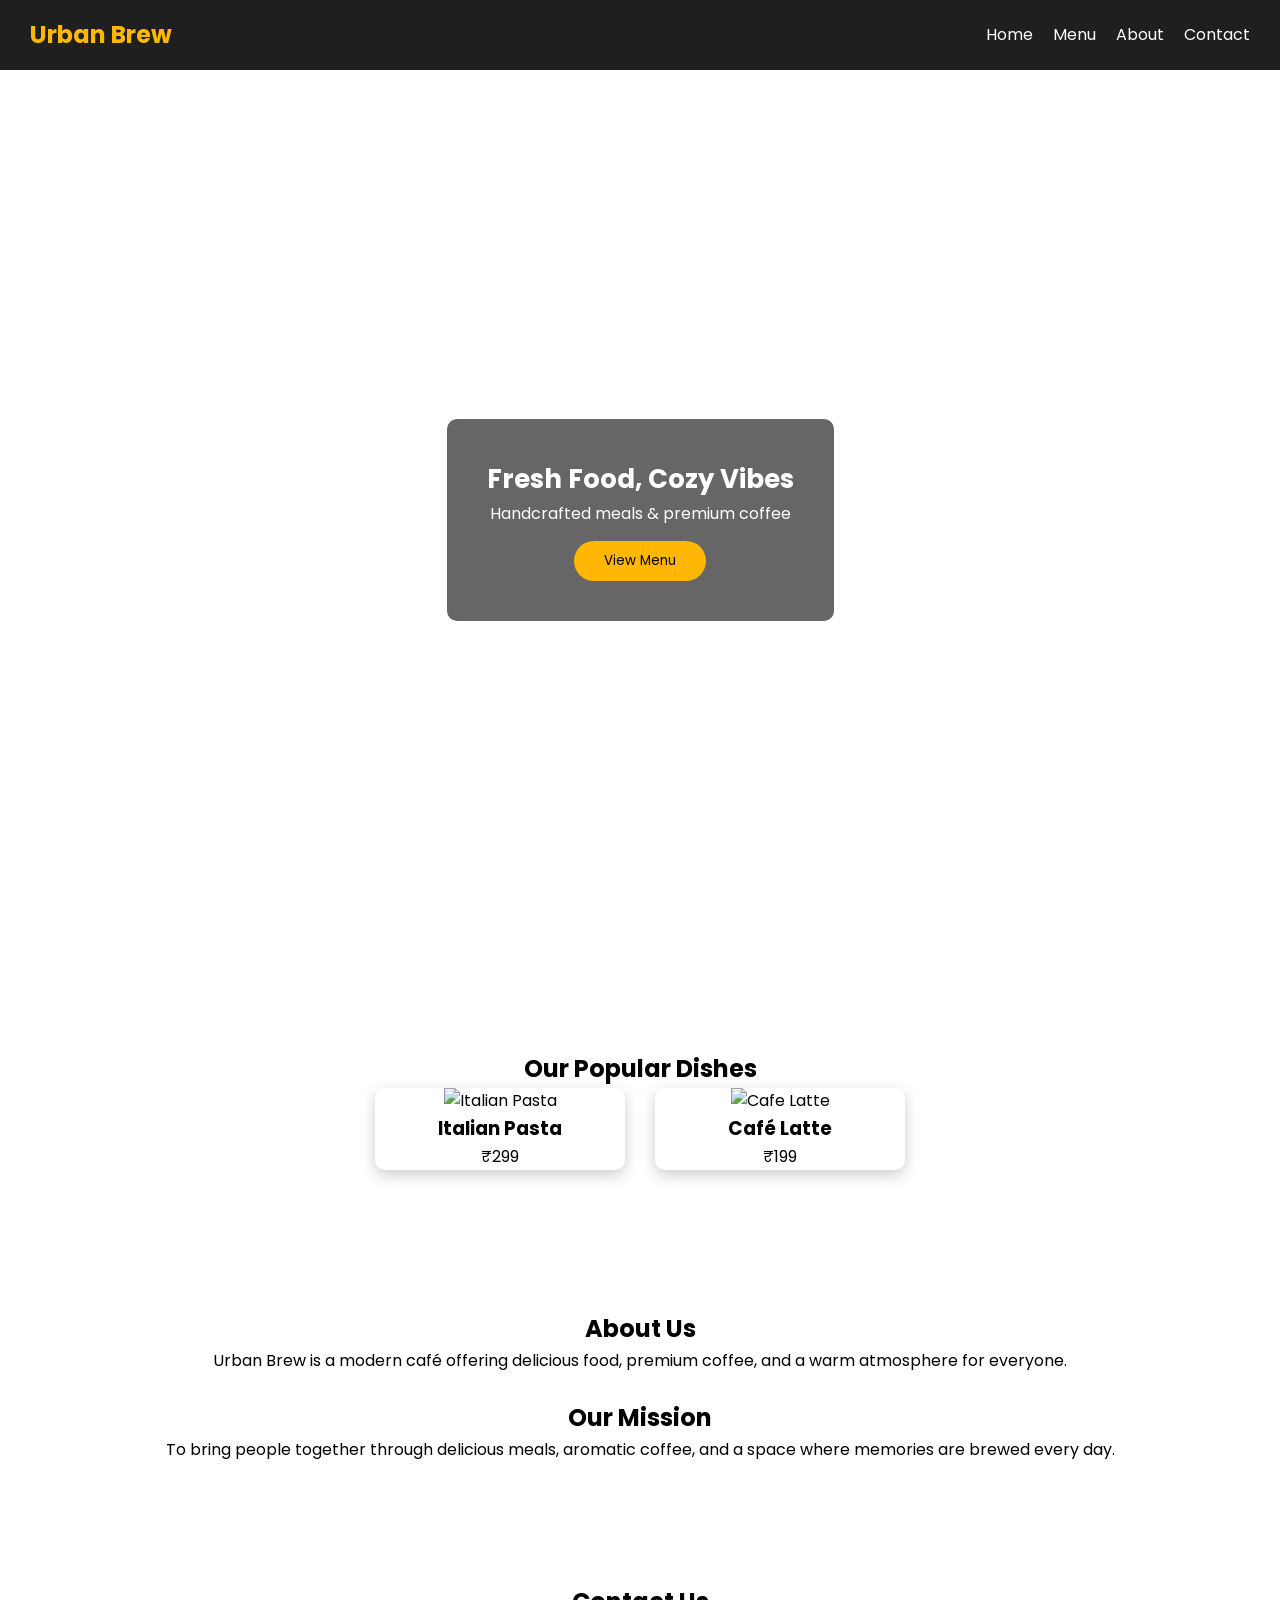
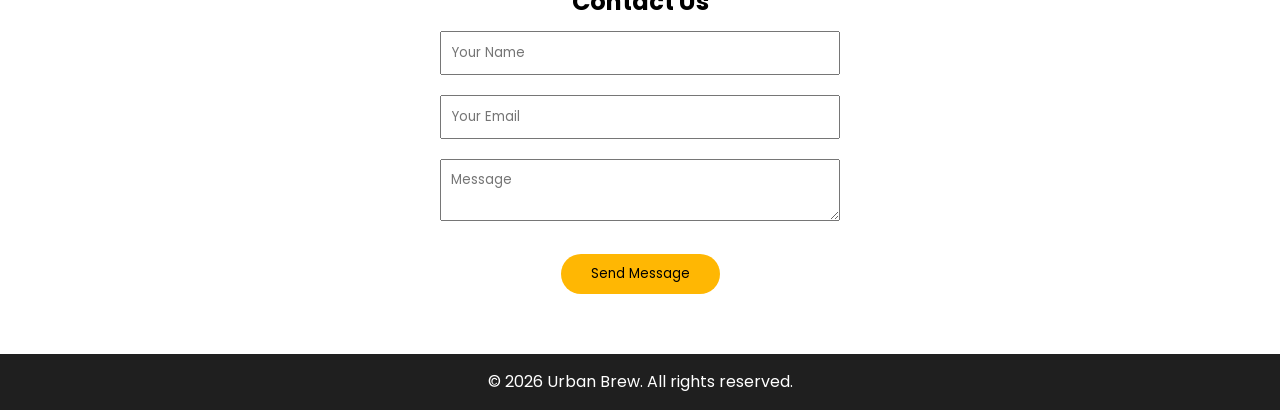
==== index.html @ 0bc6ce5f "Add files via upload" ====
<!DOCTYPE html>
<html lang="en">
<head>
    <meta charset="UTF-8">
    <meta name="viewport" content="width=device-width, initial-scale=1.0">
    <title>Urban Brew | Restaurant & Cafe</title>
    <link rel="stylesheet" href="style.css">
</head>
<body>

<!-- NAVBAR -->
<header>
    <div class="logo">Urban Brew</div>

    <button class="nav-toggle" aria-label="Toggle Menu">
        ☰
    </button>

    <nav>
        <a href="#home">Home</a>
        <a href="menu.html">Menu</a>
        <a href="about.html">About</a>
        <a href="contact.html">Contact</a>
    </nav>
</header>

<!-- HERO -->
<section class="hero" id="home">
    <div class="hero-content">
        <h1>Fresh Food, Cozy Vibes</h1>
        <p>Handcrafted meals & premium coffee</p>
        <button onclick="window.location.href='menu.html'">View Menu</button>
    </div>
</section>

<!-- MENU -->
<section class="menu" id="menu">
    <h2>Our Popular Dishes</h2>
    <div class="menu-items">
        <div class="card">
            <img src="assets/food1.jpg" alt="Italian Pasta">
            <h3>Italian Pasta</h3>
            <p>₹299</p>
        </div>
        <div class="card">
            <img src="assets/coffee1.jpg" alt="Cafe Latte">
            <h3>Café Latte</h3>
            <p>₹199</p>
        </div>
    </div>
</section>

<!-- ABOUT -->
<section class="about" id="about">
    <h2>About Us</h2>
    <p>
        Urban Brew is a modern café offering delicious food,
        premium coffee, and a warm atmosphere for everyone.
    </p>
    <br>
    
    <h2>Our Mission</h2>
    <p>
        To bring people together through delicious meals, aromatic coffee,
        and a space where memories are brewed every day.
    </p>
</section>

<!-- CONTACT -->
<section class="contact" id="contact">
    <h2>Contact Us</h2>

    <form action="https://formspree.io/f/xojyjade" method="POST">
        <input type="hidden" name="_subject" value="New Cafe Website Enquiry">
        <input type="text" name="name" placeholder="Your Name" required>
        <input type="email" name="email" placeholder="Your Email" required>
        <textarea name="message" placeholder="Message" required></textarea>
        <button type="submit">Send Message</button>
    </form>
</section>

<!-- FOOTER -->
<footer>
    <p>© 2026 Urban Brew. All rights reserved.</p>
</footer>

<script src="script.js"></script>
</body>
</html>
---- style.css ----
@import url("https://fonts.googleapis.com/css2?family=Poppins:wght@300;400;600;700&display=swap");

:root {
    --header-height: 70px;
}

* {
    margin: 0;
    padding: 0;
    box-sizing: border-box;
    font-family: "Poppins", sans-serif;
}

body {
    padding-top: var(--header-height);
    line-height: 1.6;
}

/* ===== NAVBAR ===== */
  header {
    background: linear-gradient(
        180deg,
        #1f1f1f,
        #171717);
    position: fixed;
    top: 0;
    width: 100%;
    height: var(--header-height);
    background: #1f1f1f;
    display: flex;
    justify-content: space-between;
    align-items: center;
    padding: 0 30px;
    z-index: 100;
}

.logo {
    color: #ffb703;
    font-size: 24px;
    font-weight: 700;
}

nav {
    display: flex;
    gap: 20px;
}

nav a {
    color: white;
    text-decoration: none;
    transition: 0.3s;
}

nav a:hover {
    color: #ffb703;
}

/* Hamburger button */
.nav-toggle {
    display: none;
    font-size: 22px;
    background: none;
    color: #ffb703;
    border: none;
    cursor: pointer;
}

/* ===== HERO ===== */
.hero {
    height: 100vh;
    background: url("assets/Hero.jpg") center/cover no-repeat;
    display: flex;
    justify-content: center;
    align-items: center;
    text-align: center;
}

.hero-content {
    background: rgba(0, 0, 0, 0.6);
    padding: 40px;
    border-radius: 10px;
    color: white;
}

.hero-content h1 {
    font-size: 40px;
}

/* Buttons */
button {
    margin-top: 15px;
    padding: 10px 30px;
    border: none;
    background: #ffb703;
    border-radius: 30px;
    cursor: pointer;
    transition: 0.3s;
}

button:hover {
    background: #e09f3e;
    transform: scale(1.05);
}

/* ===== MENU ===== */
.menu {
    padding: 80px 40px;
    text-align: center;
}

.menu-items {
    display: flex;
    justify-content: center;
    align-items: center;
    gap: 30px;
    padding: 0 16px;
    flex-wrap: wrap; /* Add this to allow cards to drop to the next line */
}

.card {
    width: 250px;
    border-radius: 10px;
    overflow: hidden;
    box-shadow: 0 5px 15px rgba(0, 0, 0, 0.2);
}

.card img {
    width: 100%;
    height: 180px;
    object-fit: cover;
}

/* ===== ABOUT / CONTACT ===== */
.about,
.contact {
    padding: 60px 40px;
    text-align: center;
}

form {
    max-width: 400px;
    margin: auto;
}

form input,
form textarea {
    width: 100%;
    padding: 10px;
    margin: 10px 0;
}

/* ===== FOOTER ===== */
footer {
    background: #1f1f1f;
    color: white;
    text-align: center;
    padding: 15px;
}

/* ===== MOBILE NAVBAR ===== */

/* ===== MOBILE NAVBAR ===== */

@media (max-width: 768px) {
    .menu-items {
        flex-direction: column;
    }
    .card {
        width: 100%;
        max-width: 320px;
    }
    
    /* ADD THIS HERE (move the closing brace down) */
    nav {
        position: absolute;
        top: var(--header-height);
        right: 0;
        background: #1f1f1f;
        width: 100%;
        flex-direction: column;
        align-items: center;
        display: none;
        padding: 20px 0;
    }

    nav.active {
        display: flex;
    }

    nav a {
        padding: 12px;
        width: 100%;
        text-align: center;
    }
    
    .nav-toggle {
        display: block; /* Show hamburger button */
    }
} /* <--- THE CLOSING BRACE MUST GO HERE */

/* Extra fixes */
.hero-content h1 {
    font-size: 26px;
}
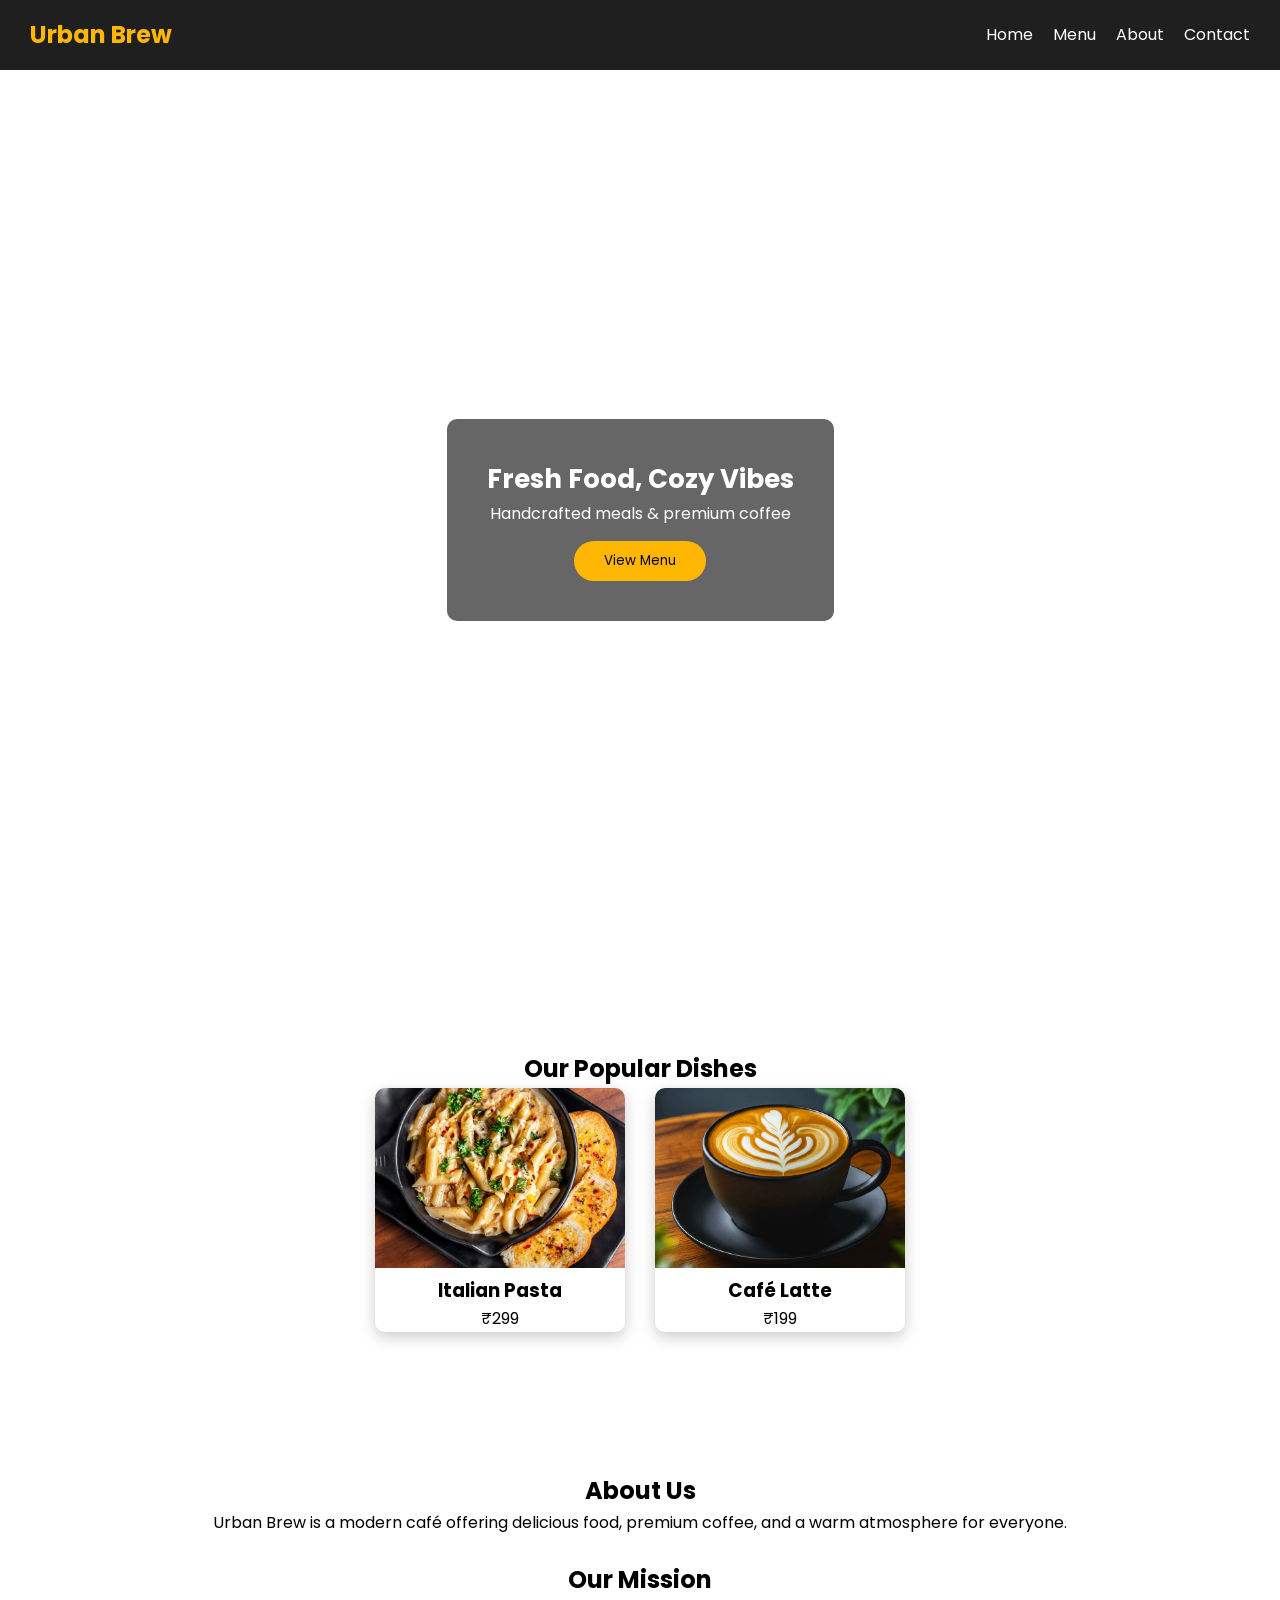
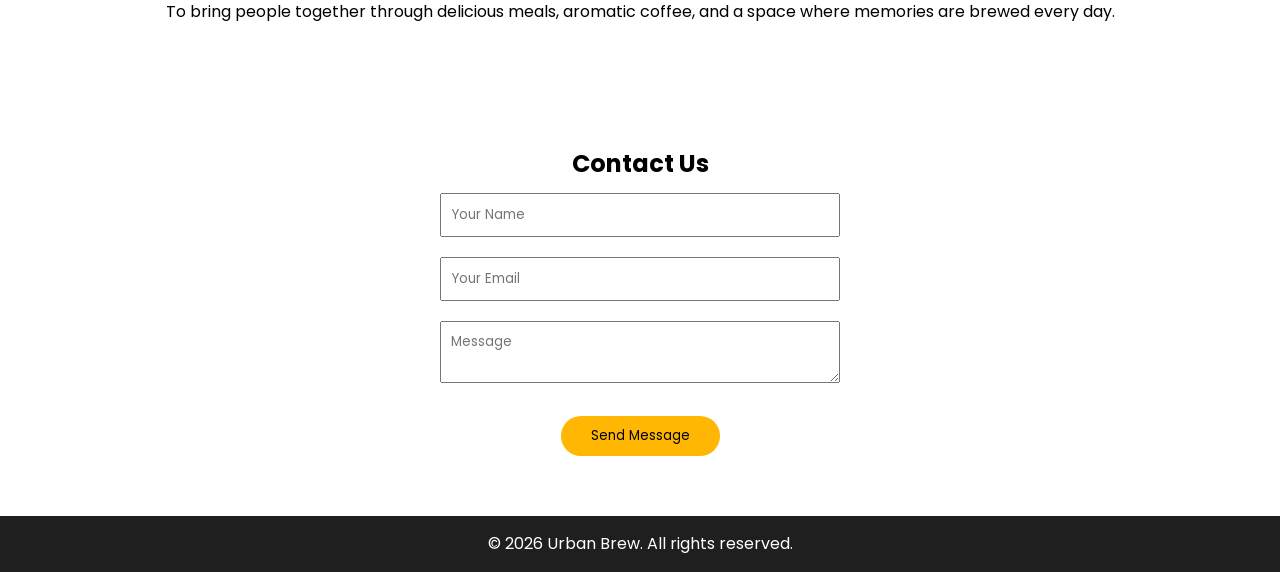
==== commit 8ee8d6bf: "Update image paths in menu section" ====
--- a/index.html
+++ b/index.html
@@ -38,12 +38,12 @@
     <h2>Our Popular Dishes</h2>
     <div class="menu-items">
         <div class="card">
-            <img src="assets/food1.jpg" alt="Italian Pasta">
+            <img src="food1.jpg" alt="Italian Pasta">
             <h3>Italian Pasta</h3>
             <p>₹299</p>
         </div>
         <div class="card">
-            <img src="assets/coffee1.jpg" alt="Cafe Latte">
+            <img src="coffee1.jpg" alt="Cafe Latte">
             <h3>Café Latte</h3>
             <p>₹199</p>
         </div>
@@ -86,4 +86,4 @@
 
 <script src="script.js"></script>
 </body>
-</html>+</html>
